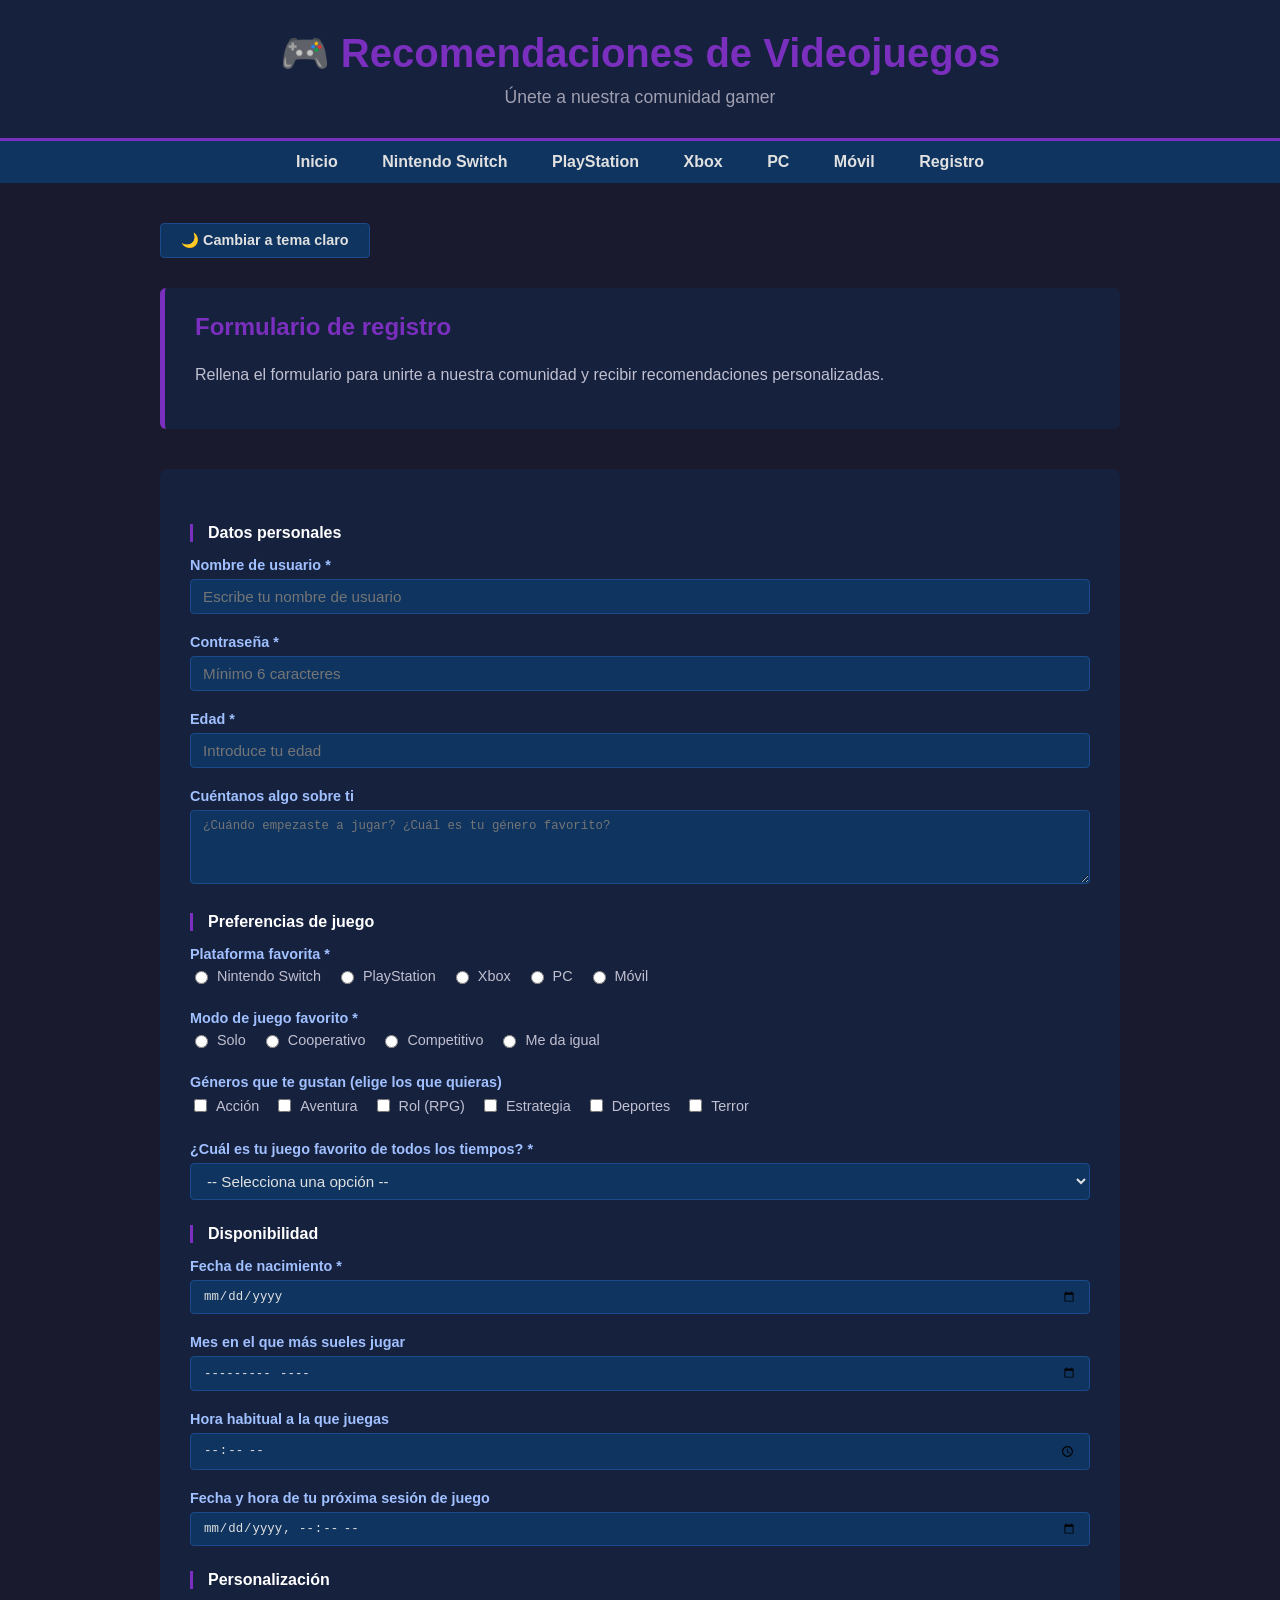
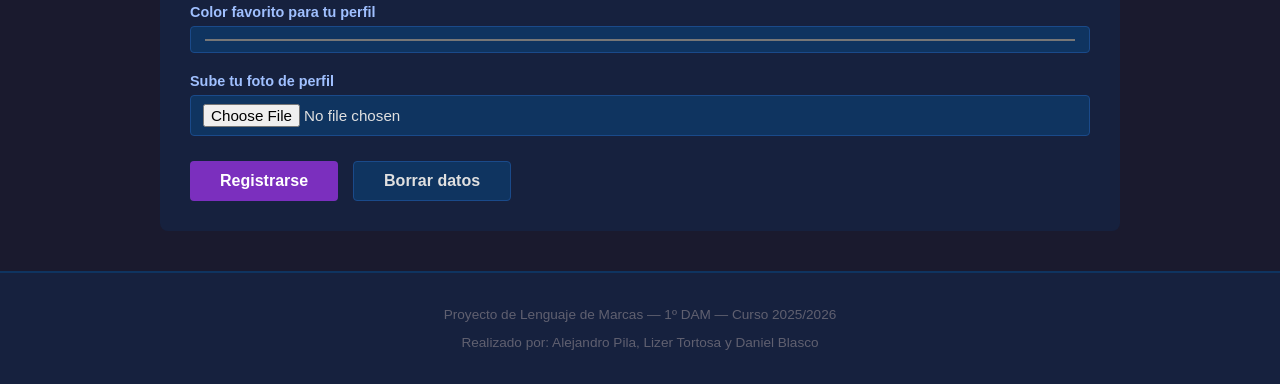
==== formulario.html @ 0e8b0707 "Adición de formulario" ====
<!-- Alejandro Pila, Lizer Tortosa, Daniel Blasco -->
<!DOCTYPE html>
<html lang="es">

<head>
    <meta charset="UTF-8">
    <meta name="viewport" content="width=device-width, initial-scale=1.0">
    <title>Registro - Recomendaciones de Videojuegos</title>
    <link rel="stylesheet" href="estilos.css">
    <style>
        /* Estilos específicos del formulario */

        .formulario {
            background-color: #16213e;
            border-radius: 8px;
            padding: 30px;
            margin-bottom: 40px;
        }

        .campo {
            margin-bottom: 20px;
        }

        .campo label {
            display: block;
            color: #a0c0ff;
            font-size: 0.9em;
            margin-bottom: 6px;
            font-weight: bold;
        }

        .campo input,
        .campo textarea,
        .campo select {
            width: 100%;
            background-color: #0f3460;
            border: 1px solid #1a4a8a;
            border-radius: 4px;
            padding: 8px 12px;
            color: #e0e0e0;
            font-size: 0.95em;
            box-sizing: border-box;
        }

        .campo input:focus,
        .campo textarea:focus,
        .campo select:focus {
            outline: none;
            border-color: #7b2fbe;
        }

        /* Grupos de radio y checkbox */
        .grupo-opciones {
            display: flex;
            flex-wrap: wrap;
            gap: 15px;
            margin-top: 6px;
        }

        .grupo-opciones label {
            display: flex;
            align-items: center;
            gap: 6px;
            color: #c0c0d0;
            font-size: 0.9em;
            font-weight: normal;
            cursor: pointer;
        }

        .grupo-opciones input {
            width: auto;
            cursor: pointer;
        }

        /* Separador de secciones del formulario */
        .seccion-form {
            border-left: 3px solid #7b2fbe;
            padding-left: 15px;
            margin: 25px 0 15px 0;
            color: #ffffff;
            font-size: 1em;
            font-weight: bold;
        }

        /* Botones del formulario */
        .botones-form {
            display: flex;
            gap: 15px;
            margin-top: 25px;
        }

        .btn-enviar {
            background-color: #7b2fbe;
            color: #ffffff;
            border: none;
            padding: 10px 30px;
            border-radius: 4px;
            font-size: 1em;
            font-weight: bold;
            cursor: pointer;
        }

        .btn-enviar:hover {
            background-color: #5a1f8a;
        }

        .btn-borrar {
            background-color: #0f3460;
            color: #e0e0e0;
            border: 1px solid #1a4a8a;
            padding: 10px 30px;
            border-radius: 4px;
            font-size: 1em;
            font-weight: bold;
            cursor: pointer;
        }

        .btn-borrar:hover {
            background-color: #1a4a8a;
        }

        /* Mensajes de error */
        .error {
            color: #e94560;
            font-size: 0.82em;
            margin-top: 4px;
            display: none;
        }

        .campo input.invalido,
        .campo textarea.invalido,
        .campo select.invalido {
            border-color: #e94560;
        }

        /* Mensaje de éxito */
        #mensaje-exito {
            display: none;
            background-color: #0a5a0a;
            border: 1px solid #107c10;
            color: #90ee90;
            padding: 15px 20px;
            border-radius: 6px;
            margin-bottom: 20px;
            font-weight: bold;
        }

        /* Botón cambiar tema */
        #btn-tema {
            display: inline-block;
            background-color: #0f3460;
            color: #e0e0e0;
            border: 1px solid #1a4a8a;
            padding: 8px 20px;
            border-radius: 4px;
            font-size: 0.9em;
            font-weight: bold;
            cursor: pointer;
            margin-bottom: 30px;
        }

        #btn-tema:hover {
            background-color: #1a4a8a;
        }

        /* Tema claro */
        body.tema-claro {
            background-color: #f0f0f5;
            color: #1a1a2e;
        }

        body.tema-claro header {
            background-color: #dde0f0;
        }

        body.tema-claro nav {
            background-color: #b0b8d8;
        }

        body.tema-claro nav a {
            color: #1a1a2e;
        }

        body.tema-claro .formulario {
            background-color: #ffffff;
            border: 1px solid #cccccc;
        }

        body.tema-claro .campo input,
        body.tema-claro .campo textarea,
        body.tema-claro .campo select {
            background-color: #f5f5ff;
            border-color: #aaaacc;
            color: #1a1a2e;
        }

        body.tema-claro .caja {
            background-color: #ffffff;
        }

        body.tema-claro footer {
            background-color: #dde0f0;
        }
    </style>
</head>

<body>

    <!-- Cabecera -->
    <header>
        <h1>🎮 Recomendaciones de Videojuegos</h1>
        <p>Únete a nuestra comunidad gamer</p>
    </header>

    <!-- Menú de navegación -->
    <nav>
        <a href="index.html">Inicio</a>
        <a href="switch.html">Nintendo Switch</a>
        <a href="playstation.html">PlayStation</a>
        <a href="XBOX.html">Xbox</a>
        <a href="PC.html">PC</a>
        <a href="movil.html">Móvil</a>
        <a href="formulario.html">Registro</a>
    </nav>

    <!-- Contenido principal -->
    <main>

        <!-- Botón para cambiar el tema (evento Javascript) -->
        <button id="btn-tema" onclick="cambiarTema()">🌙 Cambiar a tema claro</button>

        <div class="caja">
            <h2>Formulario de registro</h2>
            <p>Rellena el formulario para unirte a nuestra comunidad y recibir recomendaciones personalizadas.</p>
        </div>

        <!-- Mensaje de éxito -->
        <div id="mensaje-exito">✅ ¡Registro completado con éxito! Bienvenido a la comunidad gamer.</div>

        <!-- Formulario -->
        <div class="formulario">
            <form id="form-registro" action="#" method="post">

                <!-- DATOS PERSONALES -->
                <p class="seccion-form">Datos personales</p>

                <!-- Nombre -->
                <div class="campo">
                    <label for="nombre">Nombre de usuario *</label>
                    <input type="text" id="nombre" name="nombre" maxlength="30" size="30"
                        placeholder="Escribe tu nombre de usuario">
                    <p class="error" id="error-nombre">El nombre de usuario es obligatorio.</p>
                </div>

                <!-- Contraseña -->
                <div class="campo">
                    <label for="password">Contraseña *</label>
                    <input type="password" id="password" name="password" maxlength="20" size="30"
                        placeholder="Mínimo 6 caracteres">
                    <p class="error" id="error-password">La contraseña debe tener al menos 6 caracteres.</p>
                </div>

                <!-- Edad -->
                <div class="campo">
                    <label for="edad">Edad *</label>
                    <input type="number" id="edad" name="edad" min="1" max="120" step="1"
                        placeholder="Introduce tu edad">
                    <p class="error" id="error-edad">Introduce una edad válida (entre 1 y 120).</p>
                </div>

                <!-- Descripción -->
                <div class="campo">
                    <label for="descripcion">Cuéntanos algo sobre ti</label>
                    <textarea id="descripcion" name="descripcion" rows="4"
                        placeholder="¿Cuándo empezaste a jugar? ¿Cuál es tu género favorito?"></textarea>
                </div>

                <!-- PREFERENCIAS DE JUEGO -->
                <p class="seccion-form">Preferencias de juego</p>

                <!-- Plataforma favorita -->
                <div class="campo">
                    <label>Plataforma favorita *</label>
                    <div class="grupo-opciones">
                        <label><input type="radio" name="plataforma" value="switch"> Nintendo Switch</label>
                        <label><input type="radio" name="plataforma" value="playstation"> PlayStation</label>
                        <label><input type="radio" name="plataforma" value="xbox"> Xbox</label>
                        <label><input type="radio" name="plataforma" value="pc"> PC</label>
                        <label><input type="radio" name="plataforma" value="movil"> Móvil</label>
                    </div>
                    <p class="error" id="error-plataforma">Selecciona una plataforma.</p>
                </div>

                <!-- Modo de juego favorito -->
                <div class="campo">
                    <label>Modo de juego favorito *</label>
                    <div class="grupo-opciones">
                        <label><input type="radio" name="modo" value="solo"> Solo</label>
                        <label><input type="radio" name="modo" value="cooperativo"> Cooperativo</label>
                        <label><input type="radio" name="modo" value="competitivo"> Competitivo</label>
                        <label><input type="radio" name="modo" value="indiferente"> Me da igual</label>
                    </div>
                    <p class="error" id="error-modo">Selecciona un modo de juego.</p>
                </div>

                <!-- Géneros favoritos -->
                <div class="campo">
                    <label>Géneros que te gustan (elige los que quieras)</label>
                    <div class="grupo-opciones">
                        <label><input type="checkbox" name="generos" value="accion"> Acción</label>
                        <label><input type="checkbox" name="generos" value="aventura"> Aventura</label>
                        <label><input type="checkbox" name="generos" value="rol"> Rol (RPG)</label>
                        <label><input type="checkbox" name="generos" value="estrategia"> Estrategia</label>
                        <label><input type="checkbox" name="generos" value="deportes"> Deportes</label>
                        <label><input type="checkbox" name="generos" value="terror"> Terror</label>
                    </div>
                </div>

                <!-- Juego favorito -->
                <div class="campo">
                    <label for="juego-favorito">¿Cuál es tu juego favorito de todos los tiempos? *</label>
                    <select id="juego-favorito" name="juego-favorito">
                        <option value="">-- Selecciona una opción --</option>
                        <option value="zelda">The Legend of Zelda: Breath of the Wild</option>
                        <option value="mario">Super Mario Odyssey</option>
                        <option value="eldenring">Elden Ring</option>
                        <option value="witcher">The Witcher 3: Wild Hunt</option>
                        <option value="minecraft">Minecraft</option>
                        <option value="otro">Otro</option>
                    </select>
                    <p class="error" id="error-juego">Selecciona un juego.</p>
                </div>

                <!-- DISPONIBILIDAD -->
                <p class="seccion-form">Disponibilidad</p>

                <!-- Fecha de nacimiento -->
                <div class="campo">
                    <label for="fecha-nacimiento">Fecha de nacimiento *</label>
                    <input type="date" id="fecha-nacimiento" name="fecha-nacimiento">
                    <p class="error" id="error-fecha">La fecha de nacimiento es obligatoria.</p>
                </div>

                <!-- Mes en que más juegas -->
                <div class="campo">
                    <label for="mes-juego">Mes en el que más sueles jugar</label>
                    <input type="month" id="mes-juego" name="mes-juego">
                </div>

                <!-- Hora habitual de juego -->
                <div class="campo">
                    <label for="hora-juego">Hora habitual a la que juegas</label>
                    <input type="time" id="hora-juego" name="hora-juego">
                </div>

                <!-- Próxima sesión de juego -->
                <div class="campo">
                    <label for="proxima-sesion">Fecha y hora de tu próxima sesión de juego</label>
                    <input type="datetime-local" id="proxima-sesion" name="proxima-sesion">
                </div>

                <!-- PERSONALIZACIÓN -->
                <p class="seccion-form">Personalización</p>

                <!-- Color favorito -->
                <div class="campo">
                    <label for="color-favorito">Color favorito para tu perfil</label>
                    <input type="color" id="color-favorito" name="color-favorito" value="#7b2fbe">
                </div>

                <!-- Avatar -->
                <div class="campo">
                    <label for="avatar">Sube tu foto de perfil</label>
                    <input type="file" id="avatar" name="avatar" accept="image/*">
                </div>

                <!-- Botones -->
                <div class="botones-form">
                    <button type="button" class="btn-enviar" onclick="validarFormulario()">Registrarse</button>
                    <button type="reset" class="btn-borrar">Borrar datos</button>
                </div>

            </form>
        </div>

    </main>

    <!-- Pie de página -->
    <footer>
        <p>Proyecto de Lenguaje de Marcas &mdash; 1º DAM &mdash; Curso 2025/2026</p>
        <p>Realizado por: Alejandro Pila, Lizer Tortosa y Daniel Blasco</p>
    </footer>

    <!-- Javascript -->
    <script>

        // =========================================
        // EVENTO: CAMBIAR TEMA DE LA PÁGINA
        // =========================================
        function cambiarTema() {
            var boton = document.getElementById('btn-tema');
            var body = document.body;

            if (body.classList.contains('tema-claro')) {
                body.classList.remove('tema-claro');
                boton.textContent = '🌙 Cambiar a tema claro';
            } else {
                body.classList.add('tema-claro');
                boton.textContent = '☀️ Cambiar a tema oscuro';
            }
        }

        // =========================================
        // VALIDACIÓN DEL FORMULARIO
        // =========================================
        function validarFormulario() {

            var valido = true;

            // Limpiar errores anteriores
            var errores = document.querySelectorAll('.error');
            for (var i = 0; i < errores.length; i++) {
                errores[i].style.display = 'none';
            }
            var campos = document.querySelectorAll('.invalido');
            for (var i = 0; i < campos.length; i++) {
                campos[i].classList.remove('invalido');
            }

            // Validar nombre
            var nombre = document.getElementById('nombre');
            if (nombre.value.trim() === '') {
                document.getElementById('error-nombre').style.display = 'block';
                nombre.classList.add('invalido');
                valido = false;
            }

            // Validar contraseña
            var password = document.getElementById('password');
            if (password.value.length < 6) {
                document.getElementById('error-password').style.display = 'block';
                password.classList.add('invalido');
                valido = false;
            }

            // Validar edad
            var edad = document.getElementById('edad');
            if (edad.value === '' || edad.value < 1 || edad.value > 120) {
                document.getElementById('error-edad').style.display = 'block';
                edad.classList.add('invalido');
                valido = false;
            }

            // Validar plataforma (radio)
            var plataformas = document.querySelectorAll('input[name="plataforma"]');
            var plataformaSeleccionada = false;
            for (var i = 0; i < plataformas.length; i++) {
                if (plataformas[i].checked) {
                    plataformaSeleccionada = true;
                }
            }
            if (!plataformaSeleccionada) {
                document.getElementById('error-plataforma').style.display = 'block';
                valido = false;
            }

            // Validar modo de juego (radio)
            var modos = document.querySelectorAll('input[name="modo"]');
            var modoSeleccionado = false;
            for (var i = 0; i < modos.length; i++) {
                if (modos[i].checked) {
                    modoSeleccionado = true;
                }
            }
            if (!modoSeleccionado) {
                document.getElementById('error-modo').style.display = 'block';
                valido = false;
            }

            // Validar juego favorito (select)
            var juego = document.getElementById('juego-favorito');
            if (juego.value === '') {
                document.getElementById('error-juego').style.display = 'block';
                juego.classList.add('invalido');
                valido = false;
            }

            // Validar fecha de nacimiento
            var fecha = document.getElementById('fecha-nacimiento');
            if (fecha.value === '') {
                document.getElementById('error-fecha').style.display = 'block';
                fecha.classList.add('invalido');
                valido = false;
            }

            // Si todo es válido, mostrar mensaje de éxito
            if (valido) {
                document.getElementById('mensaje-exito').style.display = 'block';
                document.getElementById('form-registro').reset();
                window.scrollTo(0, 0);
            }
        }

    </script>

</body>

</html>
---- estilos.css ----
/* =========================================
   ESTILOS GENERALES - Proyecto Videojuegos
   Lenguaje de Marcas - 1º DAM 2024/2025
   ========================================= */

/* Reseteo básico y fuente general */
body {
    margin: 0;
    padding: 0;
    font-family: Arial, sans-serif;
    background-color: #1a1a2e;
    color: #e0e0e0;
}

/* =========================================
   CABECERA
   ========================================= */
header {
    background-color: #16213e;
    text-align: center;
    padding: 30px 20px;
    border-bottom: 3px solid #7b2fbe;
}

header h1 {
    color: #7b2fbe;
    font-size: 2.5em;
    margin: 0 0 10px 0;
}

header p {
    color: #a0a0b0;
    font-size: 1.1em;
    margin: 0;
}

/* =========================================
   NAVEGACIÓN
   ========================================= */
nav {
    background-color: #0f3460;
    padding: 12px 0;
    text-align: center;
}

nav a {
    color: #e0e0e0;
    text-decoration: none;
    margin: 0 20px;
    font-size: 1em;
    font-weight: bold;
}

nav a:hover {
    color: #7b2fbe;
}

/* =========================================
   CONTENIDO PRINCIPAL
   ========================================= */
main {
    max-width: 960px;
    margin: 40px auto;
    padding: 0 20px;
}

/* Título de sección con línea */
h2.seccion {
    color: #7b2fbe;
    border-bottom: 2px solid #7b2fbe;
    padding-bottom: 8px;
    margin-bottom: 25px;
}

/* =========================================
   CAJAS DE TEXTO (bienvenida, intro, etc.)
   ========================================= */
.caja {
    background-color: #16213e;
    border-left: 5px solid #7b2fbe;
    padding: 25px 30px;
    border-radius: 6px;
    margin-bottom: 40px;
}

.caja h2 {
    color: #7b2fbe;
    margin-top: 0;
}

.caja p {
    line-height: 1.7;
    color: #c0c0d0;
}

.caja ol, .caja ul, .caja dl {
    color: #c0c0d0;
    line-height: 2;
    padding-left: 20px;
}

.caja dt {
    color: #ffffff;
    font-weight: bold;
    margin-top: 15px;
    padding-bottom: 4px;
    border-bottom: 1px solid #0f3460;
}

.caja dd {
    color: #c0c0d0;
    margin-left: 15px;
    margin-top: 5px;
    line-height: 1.6;
}

/* =========================================
   TARJETAS DE PLATAFORMAS (página principal)
   ========================================= */
.plataformas {
    display: flex;
    flex-wrap: wrap;
    gap: 20px;
    justify-content: center;
    margin-bottom: 50px;
}

.tarjeta-plataforma {
    background-color: #16213e;
    border: 1px solid #0f3460;
    border-radius: 8px;
    padding: 25px 20px;
    width: 260px;
    text-align: center;
    transition: border-color 0.3s;
}

.tarjeta-plataforma:hover {
    border-color: #7b2fbe;
}

.tarjeta-plataforma h3 {
    color: #ffffff;
    margin: 0 0 10px 0;
    font-size: 1.3em;
}

.tarjeta-plataforma p {
    color: #a0a0b0;
    font-size: 0.9em;
    line-height: 1.5;
    margin: 0 0 15px 0;
}

/* =========================================
   TARJETAS DE JUEGOS (páginas de marca)
   ========================================= */
.juegos {
    display: flex;
    flex-direction: column;
    gap: 25px;
    margin-bottom: 50px;
}

.tarjeta-juego {
    background-color: #16213e;
    border: 1px solid #0f3460;
    border-radius: 8px;
    padding: 25px;
    display: flex;
    gap: 25px;
    align-items: flex-start;
}

.tarjeta-juego:hover {
    border-color: #7b2fbe;
}

/* Número del juego */
.numero {
    background-color: #7b2fbe;
    color: #ffffff;
    font-size: 1.5em;
    font-weight: bold;
    width: 50px;
    height: 50px;
    border-radius: 50%;
    display: flex;
    align-items: center;
    justify-content: center;
    flex-shrink: 0;
}

/* Información del juego */
.info-juego {
    flex: 1;
}

.info-juego h3 {
    color: #ffffff;
    margin: 0 0 5px 0;
    font-size: 1.3em;
}

/* Etiqueta de género */
.genero {
    display: inline-block;
    background-color: #0f3460;
    color: #a0c0ff;
    font-size: 0.8em;
    padding: 3px 10px;
    border-radius: 12px;
    margin-bottom: 12px;
}

.info-juego p {
    color: #b0b0c0;
    line-height: 1.6;
    margin: 0 0 12px 0;
    font-size: 0.95em;
}

/* Valoración con estrellas */
.valoracion {
    color: #f0c040;
    font-size: 1.1em;
}

.valoracion span {
    color: #a0a0b0;
    font-size: 0.85em;
    margin-left: 8px;
}

/* Datos rápidos del juego */
.datos {
    background-color: #0f3460;
    padding: 8px 15px;
    border-radius: 5px;
    font-size: 0.85em;
    color: #a0c0ff;
    margin-top: 10px;
    display: inline-block;
}

/* =========================================
   TABLA RESUMEN
   ========================================= */
.resumen {
    background-color: #16213e;
    padding: 25px 30px;
    border-radius: 6px;
    margin-bottom: 50px;
}

.resumen h2 {
    color: #7b2fbe;
    margin-top: 0;
}

.resumen table {
    width: 100%;
    border-collapse: collapse;
}

.resumen th {
    background-color: #0f3460;
    color: #a0c0ff;
    padding: 10px 15px;
    text-align: left;
    font-size: 0.9em;
}

.resumen td {
    padding: 10px 15px;
    border-bottom: 1px solid #0f3460;
    color: #c0c0d0;
    font-size: 0.9em;
}

.resumen tr:last-child td {
    border-bottom: none;
}

.resumen tr:hover td {
    background-color: #1a2a50;
}

/* =========================================
   LISTAS ORDENADAS (cómo usar, etc.)
   ========================================= */
.caja ol {
    color: #c0c0d0;
    line-height: 2;
    padding-left: 20px;
}

/* =========================================
   BOTONES Y ENLACES
   ========================================= */
.btn {
    display: inline-block;
    background-color: #7b2fbe;
    color: #ffffff;
    text-decoration: none;
    padding: 8px 20px;
    border-radius: 4px;
    font-size: 0.9em;
    font-weight: bold;
}

.btn:hover {
    background-color: #5a1f8a;
}

/* Botón centrado para volver atrás */
.volver {
    text-align: center;
    margin-bottom: 40px;
}

/* =========================================
   PIE DE PÁGINA
   ========================================= */
footer {
    background-color: #16213e;
    text-align: center;
    padding: 20px;
    color: #606070;
    font-size: 0.85em;
    border-top: 2px solid #0f3460;
}

/* =========================================
   TEMAS DE COLOR POR PÁGINA
   ========================================= */

/* Switch - Rojo */
.tema-switch header { border-bottom-color: #e94560; }
.tema-switch header h1 { color: #e94560; }
.tema-switch nav a:hover { color: #e94560; }
.tema-switch .caja { border-left-color: #e94560; }
.tema-switch .caja h2 { color: #e94560; }
.tema-switch h2.seccion { color: #e94560; border-bottom-color: #e94560; }
.tema-switch .numero { background-color: #e94560; }
.tema-switch .btn { background-color: #e94560; }
.tema-switch .btn:hover { background-color: #c73652; }
.tema-switch .tarjeta-juego:hover { border-color: #e94560; }
.tema-switch .tarjeta-marca:hover { border-color: #e94560; }
.tema-switch .resumen h2 { color: #e94560; }

/* PlayStation - Azul */
.tema-playstation header { border-bottom-color: #0070cc; }
.tema-playstation header h1 { color: #0070cc; }
.tema-playstation nav a:hover { color: #0070cc; }
.tema-playstation .caja { border-left-color: #0070cc; }
.tema-playstation .caja h2 { color: #0070cc; }
.tema-playstation h2.seccion { color: #0070cc; border-bottom-color: #0070cc; }
.tema-playstation .numero { background-color: #0070cc; }
.tema-playstation .btn { background-color: #0070cc; }
.tema-playstation .btn:hover { background-color: #005aa3; }
.tema-playstation .tarjeta-juego:hover { border-color: #0070cc; }
.tema-playstation .tarjeta-marca:hover { border-color: #0070cc; }
.tema-playstation .resumen h2 { color: #0070cc; }

/* Xbox - Verde */
.tema-xbox header { border-bottom-color: #107c10; }
.tema-xbox header h1 { color: #107c10; }
.tema-xbox nav a:hover { color: #107c10; }
.tema-xbox .caja { border-left-color: #107c10; }
.tema-xbox .caja h2 { color: #107c10; }
.tema-xbox h2.seccion { color: #107c10; border-bottom-color: #107c10; }
.tema-xbox .numero { background-color: #107c10; }
.tema-xbox .btn { background-color: #107c10; }
.tema-xbox .btn:hover { background-color: #0a5a0a; }
.tema-xbox .tarjeta-juego:hover { border-color: #107c10; }
.tema-xbox .tarjeta-marca:hover { border-color: #107c10; }
.tema-xbox .resumen h2 { color: #107c10; }

/* PC - Gris */
.tema-pc header { border-bottom-color: #888888; }
.tema-pc header h1 { color: #888888; }
.tema-pc nav a:hover { color: #888888; }
.tema-pc .caja { border-left-color: #888888; }
.tema-pc .caja h2 { color: #888888; }
.tema-pc h2.seccion { color: #888888; border-bottom-color: #888888; }
.tema-pc .numero { background-color: #888888; }
.tema-pc .btn { background-color: #888888; }
.tema-pc .btn:hover { background-color: #666666; }
.tema-pc .tarjeta-juego:hover { border-color: #888888; }
.tema-pc .tarjeta-marca:hover { border-color: #888888; }
.tema-pc .resumen h2 { color: #888888; }

/* Móvil - Blanco */
.tema-movil header { border-bottom-color: #ffffff; }
.tema-movil header h1 { color: #ffffff; }
.tema-movil nav a:hover { color: #ffffff; }
.tema-movil .caja { border-left-color: #ffffff; }
.tema-movil .caja h2 { color: #ffffff; }
.tema-movil h2.seccion { color: #ffffff; border-bottom-color: #ffffff; }
.tema-movil .numero { background-color: #ffffff; color: #1a1a2e; }
.tema-movil .btn { background-color: #ffffff; color: #1a1a2e; }
.tema-movil .btn:hover { background-color: #cccccc; color: #1a1a2e; }
.tema-movil .tarjeta-juego:hover { border-color: #ffffff; }
.tema-movil .tarjeta-marca:hover { border-color: #ffffff; }
.tema-movil .resumen h2 { color: #ffffff; }
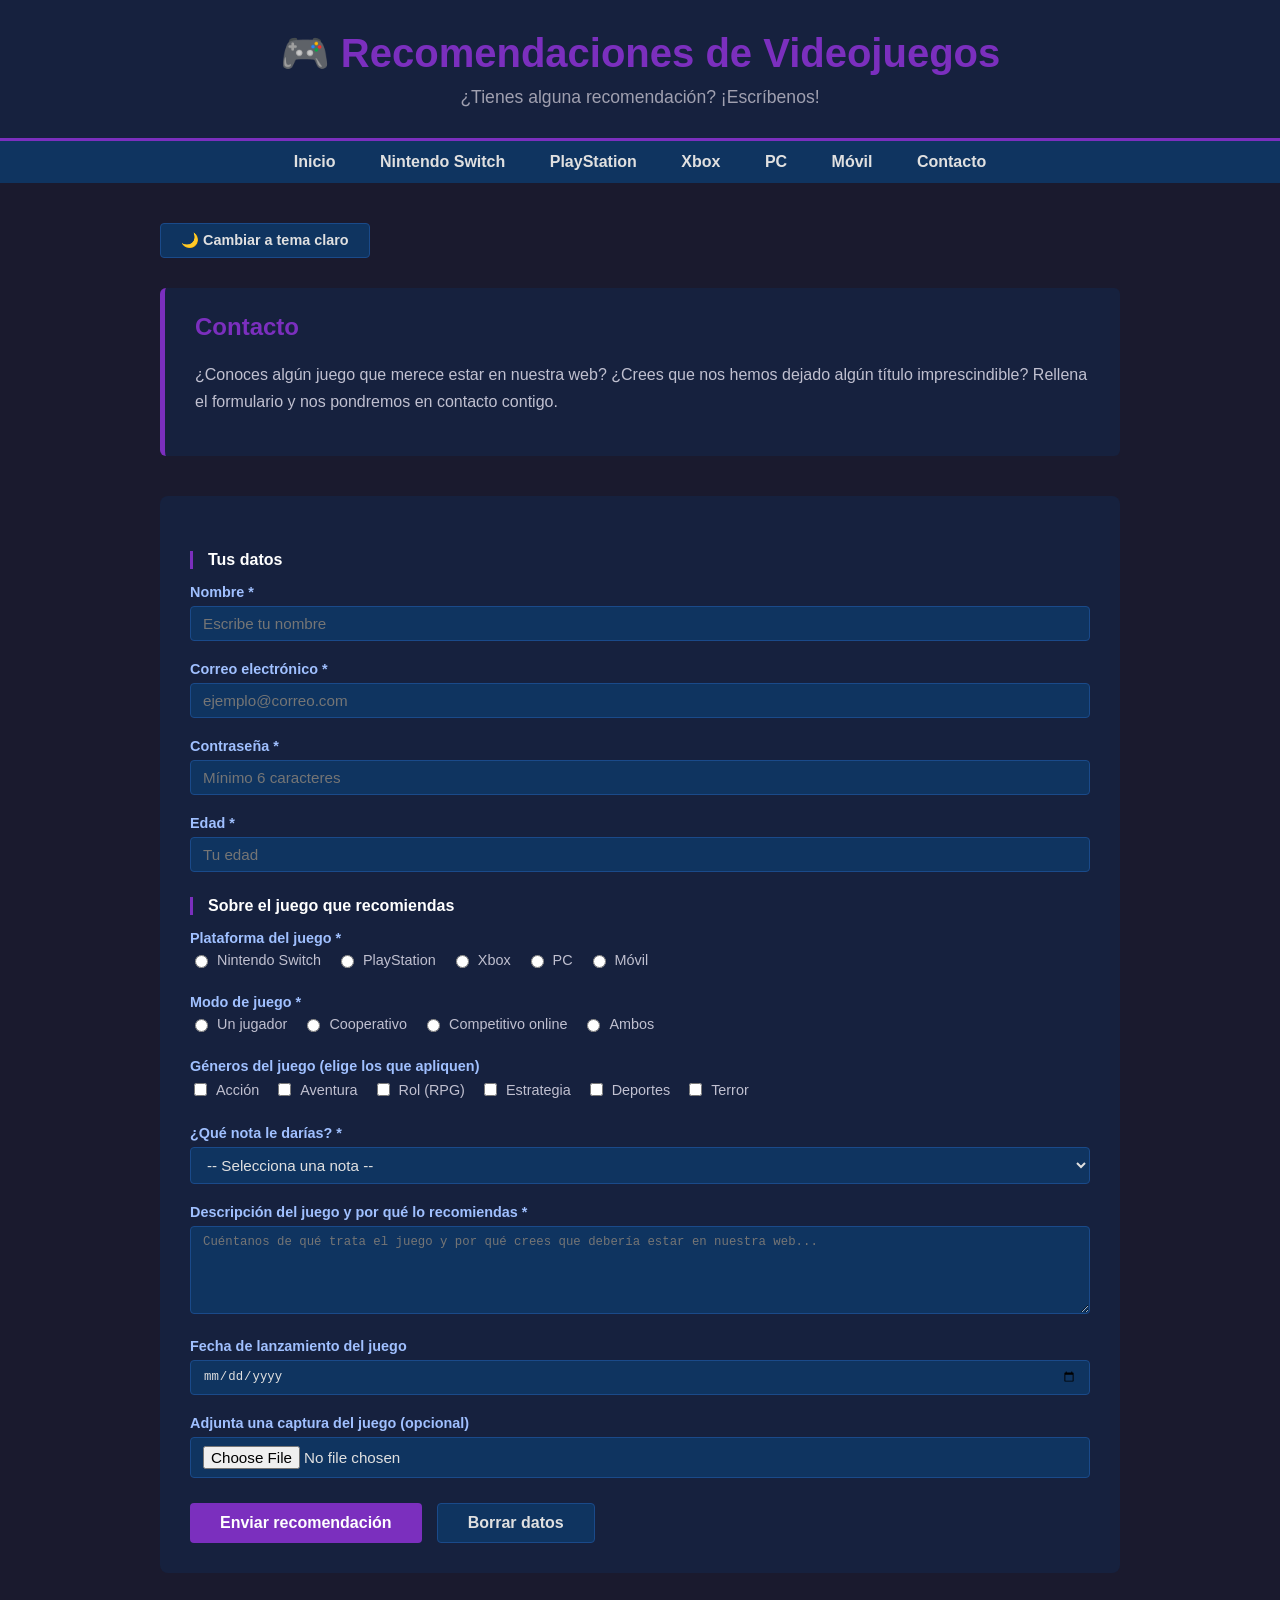
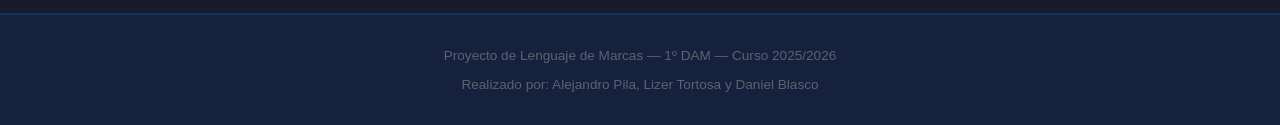
==== commit aea4c717: "Actualización formulario" ====
--- a/formulario.html
+++ b/formulario.html
@@ -5,203 +5,8 @@
 <head>
     <meta charset="UTF-8">
     <meta name="viewport" content="width=device-width, initial-scale=1.0">
-    <title>Registro - Recomendaciones de Videojuegos</title>
+    <title>Contacto - Recomendaciones de Videojuegos</title>
     <link rel="stylesheet" href="estilos.css">
-    <style>
-        /* Estilos específicos del formulario */
-
-        .formulario {
-            background-color: #16213e;
-            border-radius: 8px;
-            padding: 30px;
-            margin-bottom: 40px;
-        }
-
-        .campo {
-            margin-bottom: 20px;
-        }
-
-        .campo label {
-            display: block;
-            color: #a0c0ff;
-            font-size: 0.9em;
-            margin-bottom: 6px;
-            font-weight: bold;
-        }
-
-        .campo input,
-        .campo textarea,
-        .campo select {
-            width: 100%;
-            background-color: #0f3460;
-            border: 1px solid #1a4a8a;
-            border-radius: 4px;
-            padding: 8px 12px;
-            color: #e0e0e0;
-            font-size: 0.95em;
-            box-sizing: border-box;
-        }
-
-        .campo input:focus,
-        .campo textarea:focus,
-        .campo select:focus {
-            outline: none;
-            border-color: #7b2fbe;
-        }
-
-        /* Grupos de radio y checkbox */
-        .grupo-opciones {
-            display: flex;
-            flex-wrap: wrap;
-            gap: 15px;
-            margin-top: 6px;
-        }
-
-        .grupo-opciones label {
-            display: flex;
-            align-items: center;
-            gap: 6px;
-            color: #c0c0d0;
-            font-size: 0.9em;
-            font-weight: normal;
-            cursor: pointer;
-        }
-
-        .grupo-opciones input {
-            width: auto;
-            cursor: pointer;
-        }
-
-        /* Separador de secciones del formulario */
-        .seccion-form {
-            border-left: 3px solid #7b2fbe;
-            padding-left: 15px;
-            margin: 25px 0 15px 0;
-            color: #ffffff;
-            font-size: 1em;
-            font-weight: bold;
-        }
-
-        /* Botones del formulario */
-        .botones-form {
-            display: flex;
-            gap: 15px;
-            margin-top: 25px;
-        }
-
-        .btn-enviar {
-            background-color: #7b2fbe;
-            color: #ffffff;
-            border: none;
-            padding: 10px 30px;
-            border-radius: 4px;
-            font-size: 1em;
-            font-weight: bold;
-            cursor: pointer;
-        }
-
-        .btn-enviar:hover {
-            background-color: #5a1f8a;
-        }
-
-        .btn-borrar {
-            background-color: #0f3460;
-            color: #e0e0e0;
-            border: 1px solid #1a4a8a;
-            padding: 10px 30px;
-            border-radius: 4px;
-            font-size: 1em;
-            font-weight: bold;
-            cursor: pointer;
-        }
-
-        .btn-borrar:hover {
-            background-color: #1a4a8a;
-        }
-
-        /* Mensajes de error */
-        .error {
-            color: #e94560;
-            font-size: 0.82em;
-            margin-top: 4px;
-            display: none;
-        }
-
-        .campo input.invalido,
-        .campo textarea.invalido,
-        .campo select.invalido {
-            border-color: #e94560;
-        }
-
-        /* Mensaje de éxito */
-        #mensaje-exito {
-            display: none;
-            background-color: #0a5a0a;
-            border: 1px solid #107c10;
-            color: #90ee90;
-            padding: 15px 20px;
-            border-radius: 6px;
-            margin-bottom: 20px;
-            font-weight: bold;
-        }
-
-        /* Botón cambiar tema */
-        #btn-tema {
-            display: inline-block;
-            background-color: #0f3460;
-            color: #e0e0e0;
-            border: 1px solid #1a4a8a;
-            padding: 8px 20px;
-            border-radius: 4px;
-            font-size: 0.9em;
-            font-weight: bold;
-            cursor: pointer;
-            margin-bottom: 30px;
-        }
-
-        #btn-tema:hover {
-            background-color: #1a4a8a;
-        }
-
-        /* Tema claro */
-        body.tema-claro {
-            background-color: #f0f0f5;
-            color: #1a1a2e;
-        }
-
-        body.tema-claro header {
-            background-color: #dde0f0;
-        }
-
-        body.tema-claro nav {
-            background-color: #b0b8d8;
-        }
-
-        body.tema-claro nav a {
-            color: #1a1a2e;
-        }
-
-        body.tema-claro .formulario {
-            background-color: #ffffff;
-            border: 1px solid #cccccc;
-        }
-
-        body.tema-claro .campo input,
-        body.tema-claro .campo textarea,
-        body.tema-claro .campo select {
-            background-color: #f5f5ff;
-            border-color: #aaaacc;
-            color: #1a1a2e;
-        }
-
-        body.tema-claro .caja {
-            background-color: #ffffff;
-        }
-
-        body.tema-claro footer {
-            background-color: #dde0f0;
-        }
-    </style>
 </head>
 
 <body>
@@ -209,7 +14,7 @@
     <!-- Cabecera -->
     <header>
         <h1>🎮 Recomendaciones de Videojuegos</h1>
-        <p>Únete a nuestra comunidad gamer</p>
+        <p>¿Tienes alguna recomendación? ¡Escríbenos!</p>
     </header>
 
     <!-- Menú de navegación -->
@@ -220,42 +25,53 @@
         <a href="XBOX.html">Xbox</a>
         <a href="PC.html">PC</a>
         <a href="movil.html">Móvil</a>
-        <a href="formulario.html">Registro</a>
+        <a href="formulario.html">Contacto</a>
     </nav>
 
     <!-- Contenido principal -->
     <main>
 
-        <!-- Botón para cambiar el tema (evento Javascript) -->
+        <!-- Botón cambiar tema (evento Javascript) -->
         <button id="btn-tema" onclick="cambiarTema()">🌙 Cambiar a tema claro</button>
 
         <div class="caja">
-            <h2>Formulario de registro</h2>
-            <p>Rellena el formulario para unirte a nuestra comunidad y recibir recomendaciones personalizadas.</p>
+            <h2>Contacto</h2>
+            <p>
+                ¿Conoces algún juego que merece estar en nuestra web? ¿Crees que nos hemos dejado
+                algún título imprescindible? Rellena el formulario y nos pondremos en contacto contigo.
+            </p>
         </div>
 
         <!-- Mensaje de éxito -->
-        <div id="mensaje-exito">✅ ¡Registro completado con éxito! Bienvenido a la comunidad gamer.</div>
+        <div id="mensaje-exito">✅ ¡Mensaje enviado correctamente! Gracias por tu recomendación.</div>
 
         <!-- Formulario -->
         <div class="formulario">
-            <form id="form-registro" action="#" method="post">
-
-                <!-- DATOS PERSONALES -->
-                <p class="seccion-form">Datos personales</p>
+            <form id="form-contacto" action="#" method="post">
+
+                <!-- DATOS DE CONTACTO -->
+                <p class="seccion-form">Tus datos</p>
 
                 <!-- Nombre -->
                 <div class="campo">
-                    <label for="nombre">Nombre de usuario *</label>
-                    <input type="text" id="nombre" name="nombre" maxlength="30" size="30"
-                        placeholder="Escribe tu nombre de usuario">
-                    <p class="error" id="error-nombre">El nombre de usuario es obligatorio.</p>
+                    <label for="nombre">Nombre *</label>
+                    <input type="text" id="nombre" name="nombre" maxlength="50" size="40"
+                        placeholder="Escribe tu nombre">
+                    <p class="error" id="error-nombre">El nombre es obligatorio.</p>
+                </div>
+
+                <!-- Correo -->
+                <div class="campo">
+                    <label for="email">Correo electrónico *</label>
+                    <input type="text" id="email" name="email" maxlength="100" size="40"
+                        placeholder="ejemplo@correo.com">
+                    <p class="error" id="error-email">Introduce un correo electrónico válido.</p>
                 </div>
 
                 <!-- Contraseña -->
                 <div class="campo">
                     <label for="password">Contraseña *</label>
-                    <input type="password" id="password" name="password" maxlength="20" size="30"
+                    <input type="password" id="password" name="password" maxlength="20" size="40"
                         placeholder="Mínimo 6 caracteres">
                     <p class="error" id="error-password">La contraseña debe tener al menos 6 caracteres.</p>
                 </div>
@@ -263,24 +79,16 @@
                 <!-- Edad -->
                 <div class="campo">
                     <label for="edad">Edad *</label>
-                    <input type="number" id="edad" name="edad" min="1" max="120" step="1"
-                        placeholder="Introduce tu edad">
-                    <p class="error" id="error-edad">Introduce una edad válida (entre 1 y 120).</p>
-                </div>
-
-                <!-- Descripción -->
-                <div class="campo">
-                    <label for="descripcion">Cuéntanos algo sobre ti</label>
-                    <textarea id="descripcion" name="descripcion" rows="4"
-                        placeholder="¿Cuándo empezaste a jugar? ¿Cuál es tu género favorito?"></textarea>
-                </div>
-
-                <!-- PREFERENCIAS DE JUEGO -->
-                <p class="seccion-form">Preferencias de juego</p>
-
-                <!-- Plataforma favorita -->
-                <div class="campo">
-                    <label>Plataforma favorita *</label>
+                    <input type="number" id="edad" name="edad" min="1" max="120" step="1" placeholder="Tu edad">
+                    <p class="error" id="error-edad">Introduce una edad válida.</p>
+                </div>
+
+                <!-- SOBRE EL JUEGO -->
+                <p class="seccion-form">Sobre el juego que recomiendas</p>
+
+                <!-- Plataforma -->
+                <div class="campo">
+                    <label>Plataforma del juego *</label>
                     <div class="grupo-opciones">
                         <label><input type="radio" name="plataforma" value="switch"> Nintendo Switch</label>
                         <label><input type="radio" name="plataforma" value="playstation"> PlayStation</label>
@@ -291,21 +99,21 @@
                     <p class="error" id="error-plataforma">Selecciona una plataforma.</p>
                 </div>
 
-                <!-- Modo de juego favorito -->
-                <div class="campo">
-                    <label>Modo de juego favorito *</label>
+                <!-- Modo de juego -->
+                <div class="campo">
+                    <label>Modo de juego *</label>
                     <div class="grupo-opciones">
-                        <label><input type="radio" name="modo" value="solo"> Solo</label>
+                        <label><input type="radio" name="modo" value="solo"> Un jugador</label>
                         <label><input type="radio" name="modo" value="cooperativo"> Cooperativo</label>
-                        <label><input type="radio" name="modo" value="competitivo"> Competitivo</label>
-                        <label><input type="radio" name="modo" value="indiferente"> Me da igual</label>
+                        <label><input type="radio" name="modo" value="competitivo"> Competitivo online</label>
+                        <label><input type="radio" name="modo" value="ambos"> Ambos</label>
                     </div>
                     <p class="error" id="error-modo">Selecciona un modo de juego.</p>
                 </div>
 
-                <!-- Géneros favoritos -->
-                <div class="campo">
-                    <label>Géneros que te gustan (elige los que quieras)</label>
+                <!-- Géneros -->
+                <div class="campo">
+                    <label>Géneros del juego (elige los que apliquen)</label>
                     <div class="grupo-opciones">
                         <label><input type="checkbox" name="generos" value="accion"> Acción</label>
                         <label><input type="checkbox" name="generos" value="aventura"> Aventura</label>
@@ -316,67 +124,43 @@
                     </div>
                 </div>
 
-                <!-- Juego favorito -->
-                <div class="campo">
-                    <label for="juego-favorito">¿Cuál es tu juego favorito de todos los tiempos? *</label>
-                    <select id="juego-favorito" name="juego-favorito">
-                        <option value="">-- Selecciona una opción --</option>
-                        <option value="zelda">The Legend of Zelda: Breath of the Wild</option>
-                        <option value="mario">Super Mario Odyssey</option>
-                        <option value="eldenring">Elden Ring</option>
-                        <option value="witcher">The Witcher 3: Wild Hunt</option>
-                        <option value="minecraft">Minecraft</option>
-                        <option value="otro">Otro</option>
+                <!-- Valoración -->
+                <div class="campo">
+                    <label for="valoracion">¿Qué nota le darías? *</label>
+                    <select id="valoracion" name="valoracion">
+                        <option value="">-- Selecciona una nota --</option>
+                        <option value="10">10 - Obra maestra</option>
+                        <option value="9">9 - Imprescindible</option>
+                        <option value="8">8 - Muy recomendable</option>
+                        <option value="7">7 - Bueno</option>
+                        <option value="6">6 - Aceptable</option>
                     </select>
-                    <p class="error" id="error-juego">Selecciona un juego.</p>
-                </div>
-
-                <!-- DISPONIBILIDAD -->
-                <p class="seccion-form">Disponibilidad</p>
-
-                <!-- Fecha de nacimiento -->
-                <div class="campo">
-                    <label for="fecha-nacimiento">Fecha de nacimiento *</label>
-                    <input type="date" id="fecha-nacimiento" name="fecha-nacimiento">
-                    <p class="error" id="error-fecha">La fecha de nacimiento es obligatoria.</p>
-                </div>
-
-                <!-- Mes en que más juegas -->
-                <div class="campo">
-                    <label for="mes-juego">Mes en el que más sueles jugar</label>
-                    <input type="month" id="mes-juego" name="mes-juego">
-                </div>
-
-                <!-- Hora habitual de juego -->
-                <div class="campo">
-                    <label for="hora-juego">Hora habitual a la que juegas</label>
-                    <input type="time" id="hora-juego" name="hora-juego">
-                </div>
-
-                <!-- Próxima sesión de juego -->
-                <div class="campo">
-                    <label for="proxima-sesion">Fecha y hora de tu próxima sesión de juego</label>
-                    <input type="datetime-local" id="proxima-sesion" name="proxima-sesion">
-                </div>
-
-                <!-- PERSONALIZACIÓN -->
-                <p class="seccion-form">Personalización</p>
-
-                <!-- Color favorito -->
-                <div class="campo">
-                    <label for="color-favorito">Color favorito para tu perfil</label>
-                    <input type="color" id="color-favorito" name="color-favorito" value="#7b2fbe">
-                </div>
-
-                <!-- Avatar -->
-                <div class="campo">
-                    <label for="avatar">Sube tu foto de perfil</label>
-                    <input type="file" id="avatar" name="avatar" accept="image/*">
+                    <p class="error" id="error-valoracion">Selecciona una valoración.</p>
+                </div>
+
+                <!-- Descripción -->
+                <div class="campo">
+                    <label for="descripcion">Descripción del juego y por qué lo recomiendas *</label>
+                    <textarea id="descripcion" name="descripcion" rows="5"
+                        placeholder="Cuéntanos de qué trata el juego y por qué crees que debería estar en nuestra web..."></textarea>
+                    <p class="error" id="error-descripcion">La descripción es obligatoria.</p>
+                </div>
+
+                <!-- Fecha de lanzamiento -->
+                <div class="campo">
+                    <label for="fecha-lanzamiento">Fecha de lanzamiento del juego</label>
+                    <input type="date" id="fecha-lanzamiento" name="fecha-lanzamiento">
+                </div>
+
+                <!-- Captura del juego -->
+                <div class="campo">
+                    <label for="captura">Adjunta una captura del juego (opcional)</label>
+                    <input type="file" id="captura" name="captura" accept="image/*">
                 </div>
 
                 <!-- Botones -->
                 <div class="botones-form">
-                    <button type="button" class="btn-enviar" onclick="validarFormulario()">Registrarse</button>
+                    <button type="button" class="btn-enviar" onclick="validarFormulario()">Enviar recomendación</button>
                     <button type="reset" class="btn-borrar">Borrar datos</button>
                 </div>
 
@@ -397,6 +181,13 @@
         // =========================================
         // EVENTO: CAMBIAR TEMA DE LA PÁGINA
         // =========================================
+        // Al cargar la página, comprobar si el tema estaba guardado
+        if (localStorage.getItem('tema') === 'claro') {
+            document.body.classList.add('tema-claro');
+            document.getElementById('btn-tema').textContent = '☀️ Cambiar a tema oscuro';
+        }
+
+        // Al pulsar el botón, guardar el tema elegido
         function cambiarTema() {
             var boton = document.getElementById('btn-tema');
             var body = document.body;
@@ -404,9 +195,11 @@
             if (body.classList.contains('tema-claro')) {
                 body.classList.remove('tema-claro');
                 boton.textContent = '🌙 Cambiar a tema claro';
+                localStorage.setItem('tema', 'oscuro');
             } else {
                 body.classList.add('tema-claro');
                 boton.textContent = '☀️ Cambiar a tema oscuro';
+                localStorage.setItem('tema', 'claro');
             }
         }
 
@@ -422,9 +215,9 @@
             for (var i = 0; i < errores.length; i++) {
                 errores[i].style.display = 'none';
             }
-            var campos = document.querySelectorAll('.invalido');
-            for (var i = 0; i < campos.length; i++) {
-                campos[i].classList.remove('invalido');
+            var invalidos = document.querySelectorAll('.invalido');
+            for (var i = 0; i < invalidos.length; i++) {
+                invalidos[i].classList.remove('invalido');
             }
 
             // Validar nombre
@@ -432,6 +225,14 @@
             if (nombre.value.trim() === '') {
                 document.getElementById('error-nombre').style.display = 'block';
                 nombre.classList.add('invalido');
+                valido = false;
+            }
+
+            // Validar email
+            var email = document.getElementById('email');
+            if (email.value.trim() === '' || !email.value.includes('@')) {
+                document.getElementById('error-email').style.display = 'block';
+                email.classList.add('invalido');
                 valido = false;
             }
 
@@ -477,26 +278,26 @@
                 valido = false;
             }
 
-            // Validar juego favorito (select)
-            var juego = document.getElementById('juego-favorito');
-            if (juego.value === '') {
-                document.getElementById('error-juego').style.display = 'block';
-                juego.classList.add('invalido');
-                valido = false;
-            }
-
-            // Validar fecha de nacimiento
-            var fecha = document.getElementById('fecha-nacimiento');
-            if (fecha.value === '') {
-                document.getElementById('error-fecha').style.display = 'block';
-                fecha.classList.add('invalido');
-                valido = false;
-            }
-
-            // Si todo es válido, mostrar mensaje de éxito
+            // Validar valoración (select)
+            var valoracion = document.getElementById('valoracion');
+            if (valoracion.value === '') {
+                document.getElementById('error-valoracion').style.display = 'block';
+                valoracion.classList.add('invalido');
+                valido = false;
+            }
+
+            // Validar descripción
+            var descripcion = document.getElementById('descripcion');
+            if (descripcion.value.trim() === '') {
+                document.getElementById('error-descripcion').style.display = 'block';
+                descripcion.classList.add('invalido');
+                valido = false;
+            }
+
+            // Si todo es válido mostrar mensaje de éxito
             if (valido) {
                 document.getElementById('mensaje-exito').style.display = 'block';
-                document.getElementById('form-registro').reset();
+                document.getElementById('form-contacto').reset();
                 window.scrollTo(0, 0);
             }
         }
@@ -505,4 +306,4 @@
 
 </body>
 
-</html>
+</html>
--- a/estilos.css
+++ b/estilos.css
@@ -332,9 +332,321 @@
 }
 
 /* =========================================
+   ESTILOS GENERALES - Proyecto Videojuegos
+   Lenguaje de Marcas - 1º DAM 2024/2025
+   ========================================= */
+ 
+/* Reseteo básico y fuente general */
+body {
+    margin: 0;
+    padding: 0;
+    font-family: Arial, sans-serif;
+    background-color: #1a1a2e;
+    color: #e0e0e0;
+}
+ 
+/* =========================================
+   CABECERA
+   ========================================= */
+header {
+    background-color: #16213e;
+    text-align: center;
+    padding: 30px 20px;
+    border-bottom: 3px solid #7b2fbe;
+}
+ 
+header h1 {
+    color: #7b2fbe;
+    font-size: 2.5em;
+    margin: 0 0 10px 0;
+}
+ 
+header p {
+    color: #a0a0b0;
+    font-size: 1.1em;
+    margin: 0;
+}
+ 
+/* =========================================
+   NAVEGACIÓN
+   ========================================= */
+nav {
+    background-color: #0f3460;
+    padding: 12px 0;
+    text-align: center;
+}
+ 
+nav a {
+    color: #e0e0e0;
+    text-decoration: none;
+    margin: 0 20px;
+    font-size: 1em;
+    font-weight: bold;
+}
+ 
+nav a:hover {
+    color: #7b2fbe;
+}
+ 
+/* =========================================
+   CONTENIDO PRINCIPAL
+   ========================================= */
+main {
+    max-width: 960px;
+    margin: 40px auto;
+    padding: 0 20px;
+}
+ 
+/* Título de sección con línea */
+h2.seccion {
+    color: #7b2fbe;
+    border-bottom: 2px solid #7b2fbe;
+    padding-bottom: 8px;
+    margin-bottom: 25px;
+}
+ 
+/* =========================================
+   CAJAS DE TEXTO (bienvenida, intro, etc.)
+   ========================================= */
+.caja {
+    background-color: #16213e;
+    border-left: 5px solid #7b2fbe;
+    padding: 25px 30px;
+    border-radius: 6px;
+    margin-bottom: 40px;
+}
+ 
+.caja h2 {
+    color: #7b2fbe;
+    margin-top: 0;
+}
+ 
+.caja p {
+    line-height: 1.7;
+    color: #c0c0d0;
+}
+ 
+/* =========================================
+   TARJETAS DE MARCAS (página principal)
+   ========================================= */
+.marcas {
+    display: flex;
+    flex-wrap: wrap;
+    gap: 20px;
+    justify-content: center;
+    margin-bottom: 50px;
+}
+ 
+.tarjeta-marca {
+    background-color: #16213e;
+    border: 1px solid #0f3460;
+    border-radius: 8px;
+    padding: 25px 20px;
+    width: 260px;
+    text-align: center;
+    transition: border-color 0.3s;
+}
+ 
+.tarjeta-marca:hover {
+    border-color: #7b2fbe;
+}
+ 
+.tarjeta-marca h3 {
+    color: #ffffff;
+    margin: 0 0 10px 0;
+    font-size: 1.3em;
+}
+ 
+.tarjeta-marca p {
+    color: #a0a0b0;
+    font-size: 0.9em;
+    line-height: 1.5;
+    margin: 0 0 15px 0;
+}
+ 
+/* =========================================
+   TARJETAS DE JUEGOS (páginas de marca)
+   ========================================= */
+.juegos {
+    display: flex;
+    flex-direction: column;
+    gap: 25px;
+    margin-bottom: 50px;
+}
+ 
+.tarjeta-juego {
+    background-color: #16213e;
+    border: 1px solid #0f3460;
+    border-radius: 8px;
+    padding: 25px;
+    display: flex;
+    gap: 25px;
+    align-items: flex-start;
+}
+ 
+.tarjeta-juego:hover {
+    border-color: #7b2fbe;
+}
+ 
+/* Número del juego */
+.numero {
+    background-color: #7b2fbe;
+    color: #ffffff;
+    font-size: 1.5em;
+    font-weight: bold;
+    width: 50px;
+    height: 50px;
+    border-radius: 50%;
+    display: flex;
+    align-items: center;
+    justify-content: center;
+    flex-shrink: 0;
+}
+ 
+/* Información del juego */
+.info-juego {
+    flex: 1;
+}
+ 
+.info-juego h3 {
+    color: #ffffff;
+    margin: 0 0 5px 0;
+    font-size: 1.3em;
+}
+ 
+/* Etiqueta de género */
+.genero {
+    display: inline-block;
+    background-color: #0f3460;
+    color: #a0c0ff;
+    font-size: 0.8em;
+    padding: 3px 10px;
+    border-radius: 12px;
+    margin-bottom: 12px;
+}
+ 
+.info-juego p {
+    color: #b0b0c0;
+    line-height: 1.6;
+    margin: 0 0 12px 0;
+    font-size: 0.95em;
+}
+ 
+/* Valoración con estrellas */
+.valoracion {
+    color: #f0c040;
+    font-size: 1.1em;
+}
+ 
+.valoracion span {
+    color: #a0a0b0;
+    font-size: 0.85em;
+    margin-left: 8px;
+}
+ 
+/* Datos rápidos del juego */
+.datos {
+    background-color: #0f3460;
+    padding: 8px 15px;
+    border-radius: 5px;
+    font-size: 0.85em;
+    color: #a0c0ff;
+    margin-top: 10px;
+    display: inline-block;
+}
+ 
+/* =========================================
+   TABLA RESUMEN
+   ========================================= */
+.resumen {
+    background-color: #16213e;
+    padding: 25px 30px;
+    border-radius: 6px;
+    margin-bottom: 50px;
+}
+ 
+.resumen h2 {
+    color: #7b2fbe;
+    margin-top: 0;
+}
+ 
+.resumen table {
+    width: 100%;
+    border-collapse: collapse;
+}
+ 
+.resumen th {
+    background-color: #0f3460;
+    color: #a0c0ff;
+    padding: 10px 15px;
+    text-align: left;
+    font-size: 0.9em;
+}
+ 
+.resumen td {
+    padding: 10px 15px;
+    border-bottom: 1px solid #0f3460;
+    color: #c0c0d0;
+    font-size: 0.9em;
+}
+ 
+.resumen tr:last-child td {
+    border-bottom: none;
+}
+ 
+.resumen tr:hover td {
+    background-color: #1a2a50;
+}
+ 
+/* =========================================
+   LISTAS ORDENADAS (cómo usar, etc.)
+   ========================================= */
+.caja ol {
+    color: #c0c0d0;
+    line-height: 2;
+    padding-left: 20px;
+}
+ 
+/* =========================================
+   BOTONES Y ENLACES
+   ========================================= */
+.btn {
+    display: inline-block;
+    background-color: #7b2fbe;
+    color: #ffffff;
+    text-decoration: none;
+    padding: 8px 20px;
+    border-radius: 4px;
+    font-size: 0.9em;
+    font-weight: bold;
+}
+ 
+.btn:hover {
+    background-color: #5a1f8a;
+}
+ 
+/* Botón centrado para volver atrás */
+.volver {
+    text-align: center;
+    margin-bottom: 40px;
+}
+ 
+/* =========================================
+   PIE DE PÁGINA
+   ========================================= */
+footer {
+    background-color: #16213e;
+    text-align: center;
+    padding: 20px;
+    color: #606070;
+    font-size: 0.85em;
+    border-top: 2px solid #0f3460;
+}
+ 
+/* =========================================
    TEMAS DE COLOR POR PÁGINA
    ========================================= */
-
+ 
 /* Switch - Rojo */
 .tema-switch header { border-bottom-color: #e94560; }
 .tema-switch header h1 { color: #e94560; }
@@ -348,7 +660,7 @@
 .tema-switch .tarjeta-juego:hover { border-color: #e94560; }
 .tema-switch .tarjeta-marca:hover { border-color: #e94560; }
 .tema-switch .resumen h2 { color: #e94560; }
-
+ 
 /* PlayStation - Azul */
 .tema-playstation header { border-bottom-color: #0070cc; }
 .tema-playstation header h1 { color: #0070cc; }
@@ -362,7 +674,7 @@
 .tema-playstation .tarjeta-juego:hover { border-color: #0070cc; }
 .tema-playstation .tarjeta-marca:hover { border-color: #0070cc; }
 .tema-playstation .resumen h2 { color: #0070cc; }
-
+ 
 /* Xbox - Verde */
 .tema-xbox header { border-bottom-color: #107c10; }
 .tema-xbox header h1 { color: #107c10; }
@@ -376,7 +688,7 @@
 .tema-xbox .tarjeta-juego:hover { border-color: #107c10; }
 .tema-xbox .tarjeta-marca:hover { border-color: #107c10; }
 .tema-xbox .resumen h2 { color: #107c10; }
-
+ 
 /* PC - Gris */
 .tema-pc header { border-bottom-color: #888888; }
 .tema-pc header h1 { color: #888888; }
@@ -390,7 +702,7 @@
 .tema-pc .tarjeta-juego:hover { border-color: #888888; }
 .tema-pc .tarjeta-marca:hover { border-color: #888888; }
 .tema-pc .resumen h2 { color: #888888; }
-
+ 
 /* Móvil - Blanco */
 .tema-movil header { border-bottom-color: #ffffff; }
 .tema-movil header h1 { color: #ffffff; }
@@ -404,3 +716,282 @@
 .tema-movil .tarjeta-juego:hover { border-color: #ffffff; }
 .tema-movil .tarjeta-marca:hover { border-color: #ffffff; }
 .tema-movil .resumen h2 { color: #ffffff; }
+ 
+/* =========================================
+   FORMULARIO DE CONTACTO
+   ========================================= */
+ 
+/* Contenedor del formulario */
+.formulario {
+    background-color: #16213e;
+    border-radius: 8px;
+    padding: 30px;
+    margin-bottom: 40px;
+}
+ 
+/* Cada campo del formulario */
+.campo {
+    margin-bottom: 20px;
+}
+ 
+.campo label {
+    display: block;
+    color: #a0c0ff;
+    font-size: 0.9em;
+    margin-bottom: 6px;
+    font-weight: bold;
+}
+ 
+.campo input,
+.campo textarea,
+.campo select {
+    width: 100%;
+    background-color: #0f3460;
+    border: 1px solid #1a4a8a;
+    border-radius: 4px;
+    padding: 8px 12px;
+    color: #e0e0e0;
+    font-size: 0.95em;
+    box-sizing: border-box;
+}
+ 
+.campo input:focus,
+.campo textarea:focus,
+.campo select:focus {
+    outline: none;
+    border-color: #7b2fbe;
+}
+ 
+/* Grupos de radio y checkbox */
+.grupo-opciones {
+    display: flex;
+    flex-wrap: wrap;
+    gap: 15px;
+    margin-top: 6px;
+}
+ 
+.grupo-opciones label {
+    display: flex;
+    align-items: center;
+    gap: 6px;
+    color: #c0c0d0;
+    font-size: 0.9em;
+    font-weight: normal;
+    cursor: pointer;
+}
+ 
+.grupo-opciones input {
+    width: auto;
+    cursor: pointer;
+}
+ 
+/* Separador de secciones del formulario */
+.seccion-form {
+    border-left: 3px solid #7b2fbe;
+    padding-left: 15px;
+    margin: 25px 0 15px 0;
+    color: #ffffff;
+    font-size: 1em;
+    font-weight: bold;
+}
+ 
+/* Botones del formulario */
+.botones-form {
+    display: flex;
+    gap: 15px;
+    margin-top: 25px;
+}
+ 
+.btn-enviar {
+    background-color: #7b2fbe;
+    color: #ffffff;
+    border: none;
+    padding: 10px 30px;
+    border-radius: 4px;
+    font-size: 1em;
+    font-weight: bold;
+    cursor: pointer;
+}
+ 
+.btn-enviar:hover {
+    background-color: #5a1f8a;
+}
+ 
+.btn-borrar {
+    background-color: #0f3460;
+    color: #e0e0e0;
+    border: 1px solid #1a4a8a;
+    padding: 10px 30px;
+    border-radius: 4px;
+    font-size: 1em;
+    font-weight: bold;
+    cursor: pointer;
+}
+ 
+.btn-borrar:hover {
+    background-color: #1a4a8a;
+}
+ 
+/* Mensajes de error */
+.error {
+    color: #e94560;
+    font-size: 0.82em;
+    margin-top: 4px;
+    display: none;
+}
+ 
+.campo input.invalido,
+.campo textarea.invalido,
+.campo select.invalido {
+    border-color: #e94560;
+}
+ 
+/* Mensaje de éxito */
+#mensaje-exito {
+    display: none;
+    background-color: #0a5a0a;
+    border: 1px solid #107c10;
+    color: #90ee90;
+    padding: 15px 20px;
+    border-radius: 6px;
+    margin-bottom: 20px;
+    font-weight: bold;
+}
+ 
+/* Botón cambiar tema */
+#btn-tema {
+    display: inline-block;
+    background-color: #0f3460;
+    color: #e0e0e0;
+    border: 1px solid #1a4a8a;
+    padding: 8px 20px;
+    border-radius: 4px;
+    font-size: 0.9em;
+    font-weight: bold;
+    cursor: pointer;
+    margin-bottom: 30px;
+}
+ 
+#btn-tema:hover {
+    background-color: #1a4a8a;
+}
+ 
+/* =========================================
+   TEMA CLARO (evento Javascript)
+   ========================================= */
+body.tema-claro {
+    background-color: #f0f0f5;
+    color: #1a1a2e;
+}
+ 
+body.tema-claro header {
+    background-color: #dde0f0;
+}
+ 
+body.tema-claro nav {
+    background-color: #b0b8d8;
+}
+ 
+body.tema-claro nav a {
+    color: #1a1a2e;
+}
+ 
+body.tema-claro .formulario {
+    background-color: #ffffff;
+    border: 1px solid #cccccc;
+}
+
+body.tema-claro .formulario p {
+    color:#1a1a2e
+}
+ 
+body.tema-claro .campo input,
+body.tema-claro .campo textarea,
+body.tema-claro .campo select {
+    background-color: #f5f5ff;
+    border-color: #aaaacc;
+    color: #1a1a2e;
+}
+ 
+body.tema-claro .caja {
+    background-color: #ffffff;
+}
+ 
+body.tema-claro footer {
+    background-color: #dde0f0;
+}
+ 
+
+/* =========================================
+   TEMAS DE COLOR POR PÁGINA
+   ========================================= */
+
+/* Switch - Rojo */
+.tema-switch header { border-bottom-color: #e94560; }
+.tema-switch header h1 { color: #e94560; }
+.tema-switch nav a:hover { color: #e94560; }
+.tema-switch .caja { border-left-color: #e94560; }
+.tema-switch .caja h2 { color: #e94560; }
+.tema-switch h2.seccion { color: #e94560; border-bottom-color: #e94560; }
+.tema-switch .numero { background-color: #e94560; }
+.tema-switch .btn { background-color: #e94560; }
+.tema-switch .btn:hover { background-color: #c73652; }
+.tema-switch .tarjeta-juego:hover { border-color: #e94560; }
+.tema-switch .tarjeta-marca:hover { border-color: #e94560; }
+.tema-switch .resumen h2 { color: #e94560; }
+
+/* PlayStation - Azul */
+.tema-playstation header { border-bottom-color: #0070cc; }
+.tema-playstation header h1 { color: #0070cc; }
+.tema-playstation nav a:hover { color: #0070cc; }
+.tema-playstation .caja { border-left-color: #0070cc; }
+.tema-playstation .caja h2 { color: #0070cc; }
+.tema-playstation h2.seccion { color: #0070cc; border-bottom-color: #0070cc; }
+.tema-playstation .numero { background-color: #0070cc; }
+.tema-playstation .btn { background-color: #0070cc; }
+.tema-playstation .btn:hover { background-color: #005aa3; }
+.tema-playstation .tarjeta-juego:hover { border-color: #0070cc; }
+.tema-playstation .tarjeta-marca:hover { border-color: #0070cc; }
+.tema-playstation .resumen h2 { color: #0070cc; }
+
+/* Xbox - Verde */
+.tema-xbox header { border-bottom-color: #107c10; }
+.tema-xbox header h1 { color: #107c10; }
+.tema-xbox nav a:hover { color: #107c10; }
+.tema-xbox .caja { border-left-color: #107c10; }
+.tema-xbox .caja h2 { color: #107c10; }
+.tema-xbox h2.seccion { color: #107c10; border-bottom-color: #107c10; }
+.tema-xbox .numero { background-color: #107c10; }
+.tema-xbox .btn { background-color: #107c10; }
+.tema-xbox .btn:hover { background-color: #0a5a0a; }
+.tema-xbox .tarjeta-juego:hover { border-color: #107c10; }
+.tema-xbox .tarjeta-marca:hover { border-color: #107c10; }
+.tema-xbox .resumen h2 { color: #107c10; }
+
+/* PC - Gris */
+.tema-pc header { border-bottom-color: #888888; }
+.tema-pc header h1 { color: #888888; }
+.tema-pc nav a:hover { color: #888888; }
+.tema-pc .caja { border-left-color: #888888; }
+.tema-pc .caja h2 { color: #888888; }
+.tema-pc h2.seccion { color: #888888; border-bottom-color: #888888; }
+.tema-pc .numero { background-color: #888888; }
+.tema-pc .btn { background-color: #888888; }
+.tema-pc .btn:hover { background-color: #666666; }
+.tema-pc .tarjeta-juego:hover { border-color: #888888; }
+.tema-pc .tarjeta-marca:hover { border-color: #888888; }
+.tema-pc .resumen h2 { color: #888888; }
+
+/* Móvil - Blanco */
+.tema-movil header { border-bottom-color: #ffffff; }
+.tema-movil header h1 { color: #ffffff; }
+.tema-movil nav a:hover { color: #ffffff; }
+.tema-movil .caja { border-left-color: #ffffff; }
+.tema-movil .caja h2 { color: #ffffff; }
+.tema-movil h2.seccion { color: #ffffff; border-bottom-color: #ffffff; }
+.tema-movil .numero { background-color: #ffffff; color: #1a1a2e; }
+.tema-movil .btn { background-color: #ffffff; color: #1a1a2e; }
+.tema-movil .btn:hover { background-color: #cccccc; color: #1a1a2e; }
+.tema-movil .tarjeta-juego:hover { border-color: #ffffff; }
+.tema-movil .tarjeta-marca:hover { border-color: #ffffff; }
+.tema-movil .resumen h2 { color: #ffffff; }
